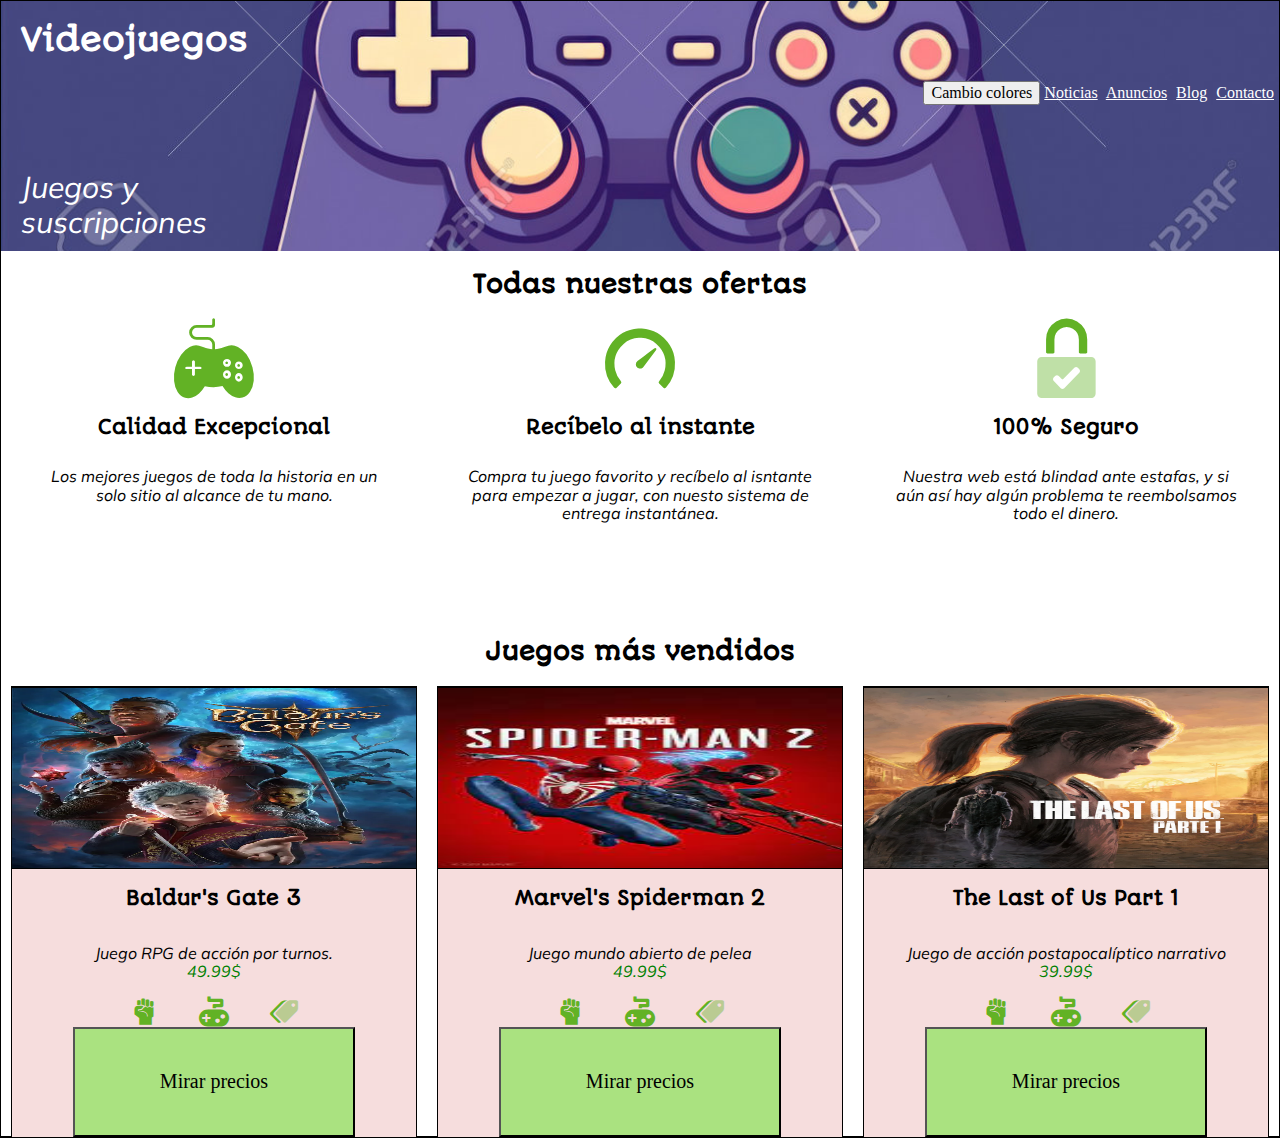
==== index.html @ 7197f92c "SERGIODIW" ====
<!DOCTYPE html>
<html lang="en">
<head>
    <meta charset="UTF-8">
    <meta name="viewport" content="width=device-width, initial-scale=1.0">
    <link rel="stylesheet" href="css/normalize.css"/>
    <link rel="stylesheet" href="/css/styles.css"/>
    <link rel="stylesheet" href="fuentes/icofont/icofont.css"> 
    <title>Document</title>
</head>
<body>
    <div class="cuerpoPrincipal">
        <header class="cabecera">
            <h1 class="nombre">Videojuegos</h1>
            <nav class="navegacion">
                <button id="boton" class="botonColor2">Cambio colores</button>
                <a href="">Noticias</a>
                <a href="">Anuncios</a>
                <a href="">Blog</a>
                <a href="indexFormulario.html">Contacto</a>
            </nav>
            <button id="boton" class="botonColor">Cambio colores</button>
            <p class="subtexto">Juegos y suscripciones</p>
            
        </header>
        <main class="principal"> 
            <div class="textoBajo1s"><h2>Todas nuestras ofertas</h2></div>
            
            <section class="seccionLogos">
                <article class="articulosLogo">
                    <i class="icofont-game-controller"></i>
                    <h3>Calidad Excepcional</h3>
                    <p class="pLogo">Los mejores juegos de toda la historia en un solo sitio al alcance de tu mano.</p>
                </article>
                <article class="articulosLogo">
                    <i class="icofont-speed-meter"></i>
                    <h3>Recíbelo al instante</h3>
                    <p class="pLogo">Compra tu juego favorito y recíbelo al isntante para empezar a jugar, con nuesto sistema de entrega instantánea. </p>
                </article>
                <article class="articulosLogo">
                    <i class="icofont-duotone icofont-checkedout"></i>
                    <h3>100% Seguro</h3>
                    <p class="pLogo">Nuestra web está blindad ante estafas, y si aún así hay algún problema te reembolsamos todo el dinero.</p>
                </article>
            </section>
            <h2 class="textoBajo2">Juegos más vendidos</h2>
            <section class="seccionImagenes">
               
                <article class="articuloImagenes">
                    <img src="imagenes/bg3.webp" class="bg3">
                    <h3>Baldur's Gate 3</h3>
                    <p class="pImagen">Juego RPG de acción por turnos. <br> <span class="colorResaltado">49.99$</span></p>
                    <div class="logosPequeños">
                        <i class="icofont-hand-power"></i>  
                        <i class="icofont-game"></i>
                        <i class="icofont-duotone icofont-tag-double"></i>
                      </div>    
                    <button type="submit" class="boton">Mirar precios</button>
                </article>
                <article class="articuloImagenes">
                    <img src="imagenes/ms2.jpg" class="ms2">
                    <h3>Marvel's Spiderman 2</h3>
                    <p class="pImagen">Juego mundo abierto de pelea <br> <span class="colorResaltado">49.99$</span></p>
                    <div class="logosPequeños">
                        <i class="icofont-hand-power"></i>  
                        <i class="icofont-game"></i>
                        <i class="icofont-duotone icofont-tag-double"></i>
                      </div> 
                    <button type="submit" class="boton">Mirar precios</button>
                </article>
                <article class="articuloImagenes">
                    <img src="imagenes/tlou1.jpg" class="tlou1">
                    <h3>The Last of Us Part 1</h3>
                    <p class="pImagen">Juego de acción postapocalíptico narrativo <br> <span class="colorResaltado">39.99$</span></p>
                    <div class="logosPequeños">
                        <i class="icofont-hand-power"></i>  
                        <i class="icofont-game"></i>
                        <i class="icofont-duotone icofont-tag-double"></i>
                      </div>
                    <button type="submit" class="boton">Mirar precios</button>
                </article>
            </section>
        </main>
    </div>
    <script src="js/script.js"></script> 
</body>
</html>
---- css/styles.css ----
body{
    background-color: black;
    display: flex;
}


:root{
    --mainLogos-color: #62B225;
    --mainBotones-color: #aae280;
    --sizeTextoBotones-font-size: 20px;
    --heightBotones-height: 40%;
    --widthBotones-width: 70%;
    --articulosImagen-color: #f6dddd;
    --fuenteParrafos-font: letrasJoven;
    --color: black;
    --fondo: white;
    --colorBorde: black;
    
}

@font-face{
    font-family: "letrasJoven";
    src: url(/fuentes/Mulish-Italic-VariableFont_wght.ttf);
}
@font-face{
    font-family: "TextosGrandes";
    src: url(/fuentes/AutourOne-Regular.ttf);
}



.cuerpoPrincipal{
    margin-bottom: 0px;
    width: 100%;
    height: 100%;
    background-color: var(--fondo);
    padding: 0;
    color: var(--color);
    border: 1px solid var(--colorBorde);
}

.cabecera{
    width: 100%;
    background-color: rgba(240, 248, 255, 0.3);
    display: flex;
    height: 250px;
    background: url(/imagenes/mandoheader.jpg) no-repeat;
    background-size: cover;
    background-position: center;
    color: white;
    flex-direction: column;
}
.navegacion{
    margin-bottom: 35px;
    align-self: flex-end;
    width: max-content;
   
}
.nombre{
    width: max-content;
    margin-left: 20px;
    color: white;
   
}
a{
    margin-right: 5px;
    color: white;
}

.subtexto{
    width: min-content;
    margin-left: 20px;
    font-size: 30px;
    padding:auto;
   
}

.principal{
    width: 100%;
    height: 100%;
    display: flex;
    flex-direction: column;
    align-items: center;
}
.textoBajo1{
    display: flex;
    width: 100%;
    height: 10%;
}
.seccionLogos{
    width: 100%;
    height: 300px;
    display: flex;
    justify-content: space-between;
}
.articulosLogo{
    height: 100%;
    width: 30%;
    margin-left: 30px;
    margin-right: 30px;
    display: flex;
    flex-direction: column;
    align-items: center;
}

.pLogo{
    margin:10px;
    width: auto;
    text-align: center;
    height: 20%;
}

.seccionImagenes{
    width: 100%;
    height: 450px;
    display: flex;
    color: black;
   
}
.articuloImagenes{
    height: 100%;
    width: 35%;
    margin-left: 10px;
    margin-right: 10px;
    display: flex;
    flex-direction: column;
    align-items: center;
    border: 1px solid black;
    background-color: var(--articulosImagen-color);
}

.pImagen{
    text-align: center;
}

.bg3{
    height: 180px;
    width: 100%;
    border: 1px solid black;
}
.ms2{
    width: 100%;
    height: 180px;
    border: 1px solid black;
}
.tlou1{
    width: 100%;
    height: 180px;
    border: 1px solid black;
}
.boton{
    background-color: var(--mainBotones-color);
    width: var(--widthBotones-width);
    height: var(--heightBotones-height);
    font-size: var(--sizeTextoBotones-font-size);
    margin-bottom: auto;
    text-align: center;
}

.logosPequeños{
    width: auto;
    height: min-content;
    margin: 0;
    padding: 0;
    display: flex;
    justify-content: space-between;
}

.seccionImagenes i{
    font-size: 30px;
    margin-left: 20px;
    margin-right: 20px;
}
p{
    font-family: var(--fuenteParrafos-font);
}
h1{
    font-family: TextosGrandes;
}
h2{
    font-family: TextosGrandes;
}
h3{
    font-family: TextosGrandes;
}
i{
    font-family: IcoFont;
    font-size: 80px;
    color: var(--mainLogos-color);
}

.pImagen{
    width: auto;
    
}

.colorResaltado{
    color: green;
}

.botonColor{
    width: 150px;
    height: 30px;
    margin: auto;
   align-self: flex-end;
   display: none;
}



@media screen and (max-width: 720px){

    .cabecera{
        flex-direction: column;
       align-items: center;
       justify-content: flex-end;
    }
    .nombre{
        margin: 0;
    }
    .subtexto{
        align-self: center;
        margin: 0;
        margin-top: 150px
    }
    .navegacion{
        display: none;
    }
    .botonColor{
        margin-bottom: -40px;
        margin-top: 20px;
    }
    .botonColor{
        display: block;
    }
    .cuerpoPrincipal{
        height: auto;
    }
    .principal{
        height: auto;
    }
    .seccionLogos{
        flex-direction: column;
        align-items: center;
        height: auto;
    }
    .articuloLogo{
        width: 100%;
        height: auto;
        
    }
    .seccionImagenes{
        flex-direction: column;
        height: auto;
        align-items: center;
    }
    .articuloImagenes{
        width: 90%;
    }
    .boton{
        margin-bottom: 10px;
    }
}
---- fuentes/icofont/icofont.css ----
/*! 
* @package IcoFont 
* @version 1.0.1 
* @author   
* @copyright 2023 
* @license - https://icofont.com/license/
*/

@font-face
{
 
  font-family: "IcoFont";
font-weight: normal;
font-style: "Regular";
src: url("./fonts/icofont.woff2") format("woff2"),
url("./fonts/icofont.woff") format("woff");
}

[class^="icofont-"], [class*=" icofont-"]
{
  font-family: 'IcoFont' !important;
  speak: none;
  font-style: normal;
  font-weight: normal;
  font-variant: normal;
  text-transform: none;
  white-space: nowrap;
  word-wrap: normal;
  direction: ltr;
  line-height: 1;
/* Better Font Rendering =========== */
  -webkit-font-feature-settings: "liga";
  -webkit-font-smoothing: antialiased;
}

.icofont-duotone.icofont-checkedout:before
{
  content: "\13ae5";
}

.icofont-duotone.icofont-checkedout:after
{
  content: "\13ae4";
}

.icofont-game-controller:before
{
  content: "\ea30";
}

.icofont-game:before
{
  content: "\ea32";
}

.icofont-speed-meter:before
{
  content: "\eff3";
}

.icofont-hand-power:before
{
  content: "\e810";
}

.icofont-duotone.icofont-tag-double:before
{
  content: "\13bc7";
}

.icofont-duotone.icofont-tag-double:after
{
  content: "\13bc6";
}

[class^="icofont-"].icofont-duotone,
	[class*=" icofont-"].icofont-duotone
{
  position: relative;
}

[class^="icofont-"].icofont-duotone:before,
	[class*=" icofont-"].icofont-duotone:before
{
  position: absolute;
  left: 0;
  top: 0;
}

[class^="icofont-"].icofont-duotone:after,
	[class*=" icofont-"].icofont-duotone:after
{
  opacity: 0.4;
}

.icofont-xs
{
  font-size: .5em;
}

.icofont-sm
{
  font-size: .75em;
}

.icofont-md
{
  font-size: 1.25em;
}

.icofont-lg
{
  font-size: 1.5em;
}

.icofont-1x
{
  font-size: 1em;
}

.icofont-2x
{
  font-size: 2em;
}

.icofont-3x
{
  font-size: 3em;
}

.icofont-4x
{
  font-size: 4em;
}

.icofont-5x
{
  font-size: 5em;
}

.icofont-6x
{
  font-size: 6em;
}

.icofont-7x
{
  font-size: 7em;
}

.icofont-8x
{
  font-size: 8em;
}

.icofont-9x
{
  font-size: 9em;
}

.icofont-10x
{
  font-size: 10em;
}

.icofont-fw
{
  text-align: center;
  width: 1.25em;
}

.icofont-ul
{
  list-style-type: none;
  padding-left: 0;
  margin-left: 0;
}

.icofont-ul > li
{
  position: relative;
  line-height: 2em;
}

.icofont-ul > li .icofont
{
  display: inline-block;
  vertical-align: middle;
}

.icofont-border
{
  border: solid 0.08em #f1f1f1;
  border-radius: .1em;
  padding: .2em .25em .15em;
}

.icofont-pull-left
{
  float: left;
}

.icofont-pull-right
{
  float: right;
}

.icofont.icofont-pull-left
{
  margin-right: .3em;
}

.icofont.icofont-pull-right
{
  margin-left: .3em;
}

.icofont-spin
{
  -webkit-animation: icofont-spin 2s infinite linear;
  animation: icofont-spin 2s infinite linear;
  display: inline-block;
}

.icofont-pulse
{
  -webkit-animation: icofont-spin 1s infinite steps(8);
  animation: icofont-spin 1s infinite steps(8);
  display: inline-block;
}

@-webkit-keyframes icofont-spin
{
  0%
  {
    -webkit-transform: rotate(0deg);
    transform: rotate(0deg);
  }

  100%
  {
    -webkit-transform: rotate(360deg);
    transform: rotate(360deg);
  }
}

@keyframes icofont-spin
{
  0%
  {
    -webkit-transform: rotate(0deg);
    transform: rotate(0deg);
  }

  100%
  {
    -webkit-transform: rotate(360deg);
    transform: rotate(360deg);
  }
}

.icofont-rotate-90
{
  -ms-filter: "progid:DXImageTransform.Microsoft.BasicImage(rotation=1)";
  -webkit-transform: rotate(90deg);
  transform: rotate(90deg);
}

.icofont-rotate-180
{
  -ms-filter: "progid:DXImageTransform.Microsoft.BasicImage(rotation=2)";
  -webkit-transform: rotate(180deg);
  transform: rotate(180deg);
}

.icofont-rotate-270
{
  -ms-filter: "progid:DXImageTransform.Microsoft.BasicImage(rotation=3)";
  -webkit-transform: rotate(270deg);
  transform: rotate(270deg);
}

.icofont-flip-horizontal
{
  -ms-filter: "progid:DXImageTransform.Microsoft.BasicImage(rotation=0, mirror=1)";
  -webkit-transform: scale(-1, 1);
  transform: scale(-1, 1);
}

.icofont-flip-vertical
{
  -ms-filter: "progid:DXImageTransform.Microsoft.BasicImage(rotation=2, mirror=1)";
  -webkit-transform: scale(1, -1);
  transform: scale(1, -1);
}

.icofont-flip-horizontal.icofont-flip-vertical
{
  -ms-filter: "progid:DXImageTransform.Microsoft.BasicImage(rotation=2, mirror=1)";
  -webkit-transform: scale(-1, -1);
  transform: scale(-1, -1);
}

:root .icofont-rotate-90,
	:root .icofont-rotate-180,
	:root .icofont-rotate-270,
	:root .icofont-flip-horizontal,
	:root .icofont-flip-vertical
{
  -webkit-filter: none;
  filter: none;
  display: inline-block;
}

.icofont-inverse
{
  color: #fff;
}
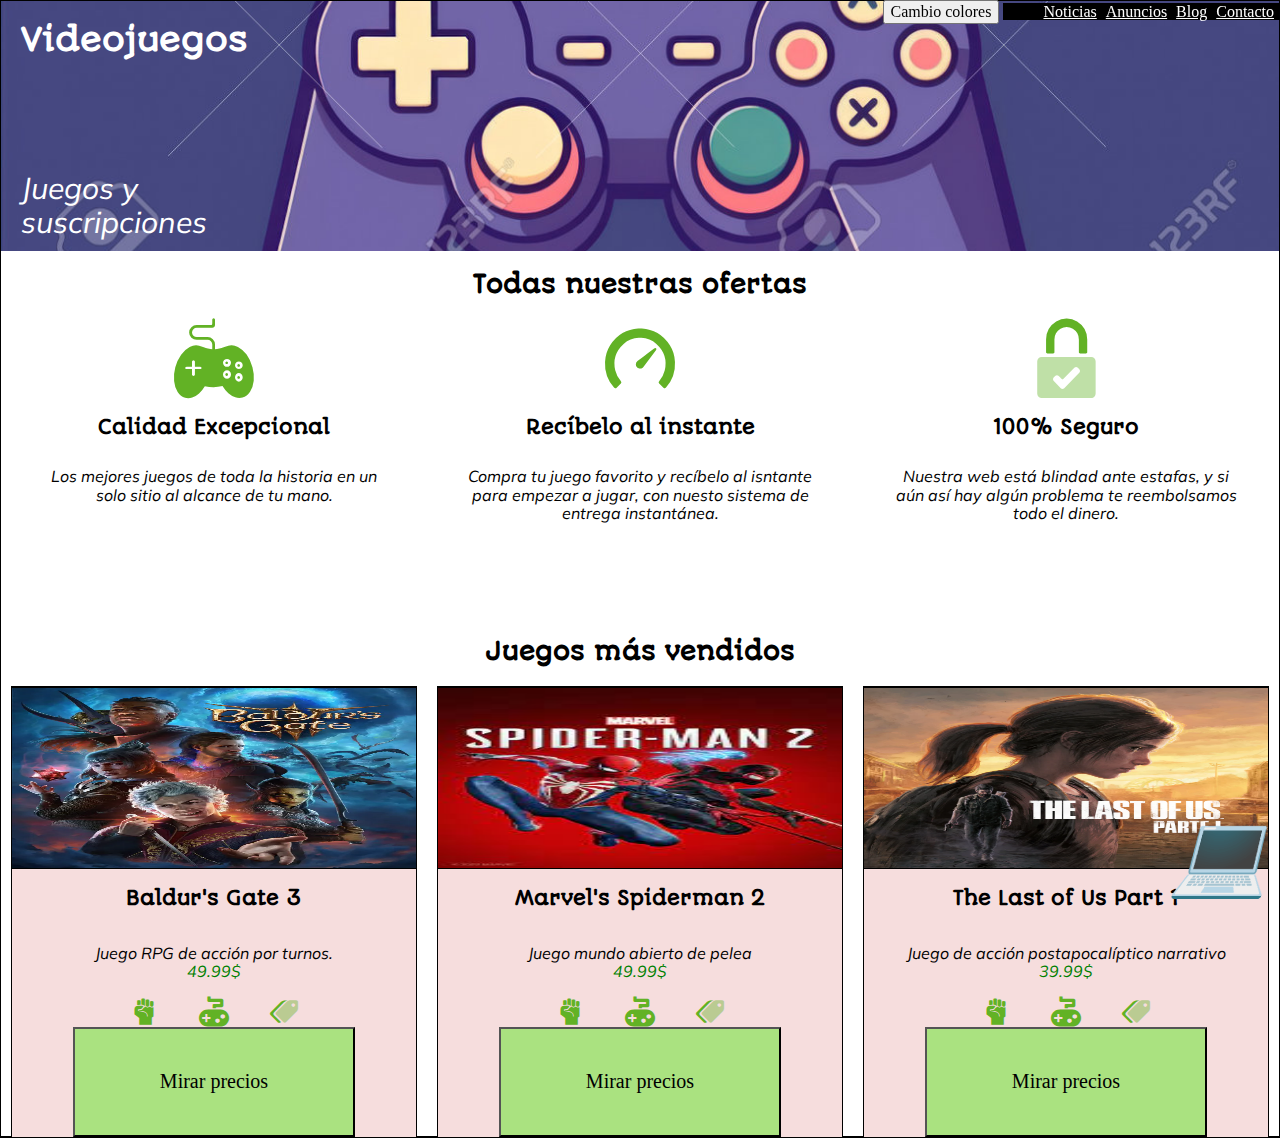
==== commit 73bf0e1b: "acabado" ====
--- a/index.html
+++ b/index.html
@@ -14,14 +14,34 @@
             <h1 class="nombre">Videojuegos</h1>
             <nav class="navegacion">
                 <button id="boton" class="botonColor2">Cambio colores</button>
-                <a href="">Noticias</a>
-                <a href="">Anuncios</a>
-                <a href="">Blog</a>
-                <a href="indexFormulario.html">Contacto</a>
+                <ul class="menuPrincipal">
+                    <li class="liNoticias">
+                        <a href="" class="noticias">Noticias</a>
+                        <ul class="submenu Noticias">
+                            <li>Noticias recientes</li>
+                            <li>Noticias proximas</li>
+                        </ul>
+                    </li>
+                    <li class="liAnuncios">
+                        <a href="" class="anuncios">Anuncios</a>
+                        <ul class="submenu Anuncios">
+                            <li>Anuncios importantes</li>
+                            <li>Anuncios Menos importantes</li>
+                        </ul>
+                    </li>
+
+                    <li><a href="" class="blog">Blog</a></li>
+                    <li><a href="indexFormulario.html" class="contacto">Contacto</a></li>
+                </ul>
+                
             </nav>
             <button id="boton" class="botonColor">Cambio colores</button>
             <p class="subtexto">Juegos y suscripciones</p>
             
+            <div class="iconoPermanente">
+                <i>&#128187</i>
+            </div>
+
         </header>
         <main class="principal"> 
             <div class="textoBajo1s"><h2>Todas nuestras ofertas</h2></div>
--- a/css/styles.css
+++ b/css/styles.css
@@ -55,7 +55,8 @@
     margin-bottom: 35px;
     align-self: flex-end;
     width: max-content;
-   
+    position:fixed;
+    top: 0px;
 }
 .nombre{
     width: max-content;
@@ -73,7 +74,8 @@
     margin-left: 20px;
     font-size: 30px;
     padding:auto;
-   
+    position: relative;
+    bottom: -60px;
 }
 
 .principal{
@@ -207,7 +209,47 @@
    display: none;
 }
 
-
+.menuPrincipal{
+    display: inline;
+    list-style: none;
+    background-color: black;
+}
+
+.menuPrincipal li{
+    display: inline;
+}
+
+.submenu{
+    display: none;
+    position: absolute;
+     padding: 10%; 
+     
+}
+
+.menuPrincipal > li:hover .submenu {
+    display: block;
+    background-color: black;
+}
+
+.menuPrincipal > li.liNoticias:hover .submenu.Noticias >li{
+    display: block;
+    background-color: black;
+    margin: 10% auto;
+    padding: 10% auto;
+}
+
+.menuPrincipal > li.liAnuncios:hover .submenu.Anuncios >li{
+    display: block;
+    background-color: black;
+    margin: 10% auto;
+    padding: 10% auto;
+}
+
+.iconoPermanente{
+    position: fixed;
+    bottom: 0px;
+    right: 10px;
+}
 
 @media screen and (max-width: 720px){
 
